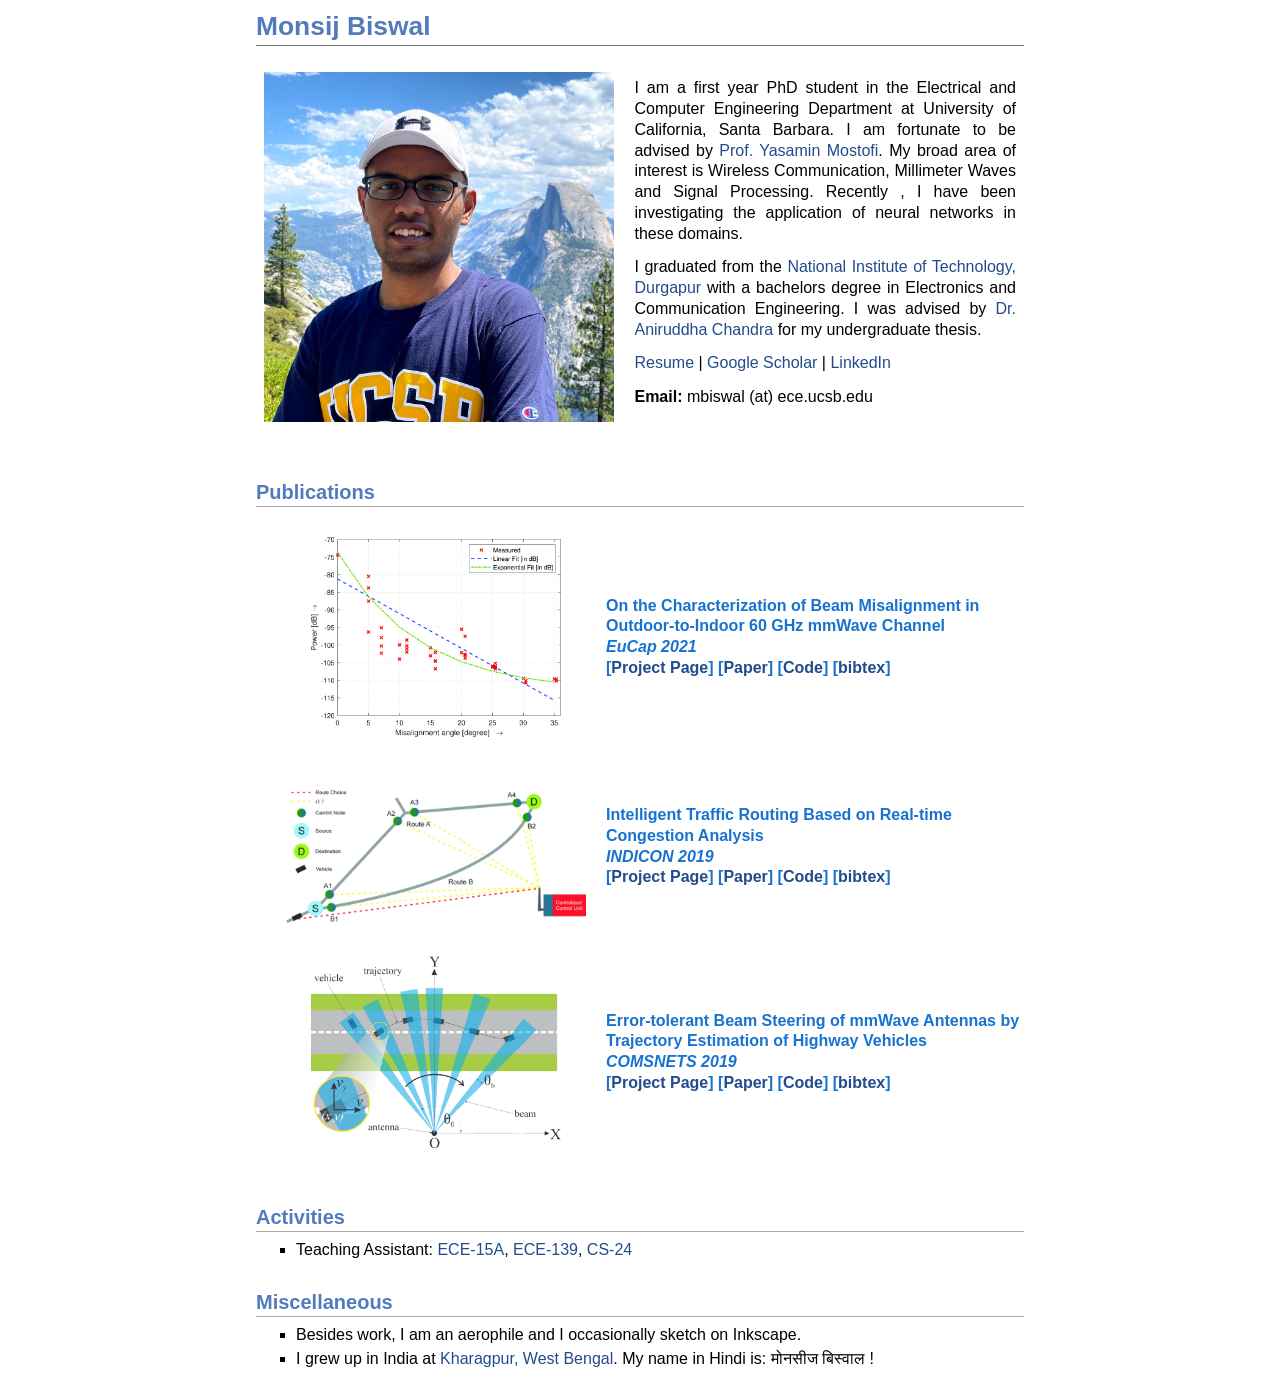
==== index.html @ d4740c08 "Add minor design rev" ====
<!DOCTYPE>
<head>
<!-- <meta name="generator" content="jemdoc, see http://jemdoc.jaboc.net/" /> -->
<meta http-equiv="Content-Type" content="text/html;charset=utf-8" />
<link rel="stylesheet" href="style.css" type="text/css" />
<title>Monsij Biswal</title>
</head>
<body>
<script type="text/javascript">
var gaJsHost = (("https:" == document.location.protocol) ? "https://ssl." : "http://www.");
document.write(unescape("%3Cscript src='" + gaJsHost + "google-analytics.com/ga.js' type='text/javascript'%3E%3C/script%3E"));
</script>
<script type="text/javascript">
try {
    var pageTracker = _gat._getTracker("UA-154066599-1");
    pageTracker._trackPageview();
} catch(err) {}</script>
<script type="text/javascript" src="js/script.js"></script>
<div id="layout-content">
<div id="toptitle">
<h1>Monsij Biswal</h1>
</div>
<table class="imgtable"><tr><td>
<img src="img/monsij.jpeg" alt="Monsij Biswal" 
width="{&lt;article&gt;" />&nbsp;</td>
<td align="left">

<p align='justify'>
    I am a first year PhD student in the Electrical and Computer Engineering Department at
            University of California, Santa Barbara. I am fortunate to be advised by
            <a target="_blank" href="https://www.ece.ucsb.edu/~ymostofi/">Prof. Yasamin Mostofi</a>. My broad area of interest
            is Wireless Communication, Millimeter Waves and Signal Processing. Recently , I have been investigating the
            application of neural networks in these domains.
</p>

<p align='justify'>
    I graduated from the <a href="https://nitdgp.ac.in/">National Institute of Technology, Durgapur</a>
    with a bachelors degree in Electronics and Communication Engineering.
    I was advised by <a target="_blank" href="https://nitdgp.ac.in/faculty/fc18fced-9a4f-4e85-be0f-b6ccc7bed93c">Dr. Aniruddha Chandra</a>
    for my undergraduate thesis.
</p>



<p><a href="files/resume_monsijb.pdf" target="_blank">Resume</a> | <a href="https://scholar.google.com/citations?user=NRrxxycAAAAJ&hl=en&oi=ao"  target="_blank">Google Scholar</a> | <a href="https://www.linkedin.com/in/monsijb/" target="_blank">LinkedIn</a>  <p><b>Email:</b> mbiswal (at) ece.ucsb.edu<br /></p>
<!-- </article> -->
</td></tr></table>

<br/>

<!--  <a href="" target="_blank"></a>
<h2>News</h2>
<div id="news" style="font-size:.9em">
<ul>
<li>Winter 2020: <a href="https://www.youtube.com/watch?v=MGo_Vca29m0&ab_channel=MITxHarvardWomeninAI" target="_blank">Interview</a> with MITxHarvard Women in AI Interview Series, <a href="https://www.youtube.com/watch?v=w3LFjNSWO8k&feature=youtu.be&ab_channel=CVMPConference" target="_blank">Keynote talk</a> at CVMP 2020</li>
<li>Check out our new global virtual seminar series on Geometry Processing and 3D Computer Vision @ <a href="https://3dgv.github.io/">https://3dgv.github.io </a>! </li>
<li>ECCV 2020: Co-organized the <a href="https://virtualhumans.mpi-inf.mpg.de/3DPW_Challenge/" target="_blank">first 3D Poses in the Wild Challenge</a>, invited talks at  <a href="https://geometry.stanford.edu/3DReps/schedule.html" target="_blank">Learning 3D Representations for Shape and Appearance
</a> and  <a href="https://taodataset.org/workshop/" target="_blank">Tracking and its many guises</a> workshops. 
<li>July 2020:  <a href="https://www.youtube.com/watch?v=WOuCPT0lXio", target="_blank">Invited talk</a> at Nießner lab @ TUM</li>
<li>CVPR 2020: Invited talks at <a href="https://visual.cs.brown.edu/aicc2020/" target="_blank">AI for Content Creation</a> and <a href="http://ai.stanford.edu/~jingweij/cicv/" target="_blank">Compositionality in Computer Vision</a> workshops, invited panelist at <a href="https://wimlworkshop.org/icml2020" target="_blank">Woman in Machine Learning Un-Workshop</a> at ICML2020</li>
<li>I will be serving as: area chair for CVPR 2020-2022, ACCV 2020, ICCV 2021, diversity chair ACCV 2020, program committee SIGGRAPH 2021</li>
</ul>
</div>

<h2>Research</h2>
My research lies at the intersection of computer vision, computer graphics, and machine learning. We live in a 3D world that is dynamic, full of life with people and animals interacting with the environment. How can we build a system that can capture, perceive, and understand these embodied agents in the 3D world from everyday photograph and video? 
The goal of my lab is to answer this question.
<br/>

<h2>Kanazawa AI Research (KAIR) members</h2>
<h3>Distinguished Berkeley Computer Vision Fellow</h3>
<ul>
<li> <a href="https://www.hao-li.com/Hao_Li/Hao_Li_-_about_me.html" target="_blank">Hao Li</a> </li>
</ul>
<h3>Postdoc</h3>
<ul>
<li> <a href="https://scholar.google.com/citations?user=iH2BZ8UAAAAJ&hl=en" target="_blank">Georgios Pavlakos</a> (with <a href="http://people.eecs.berkeley.edu/~malik/" target="_blank">Jitendra Malik)
</ul>
<h3>Graduate Students</h3>
<ul>
<li> <a href="https://people.eecs.berkeley.edu/~hangg/" target="_blank">Hang Gao</a></li>
<li> <a href="https://people.eecs.berkeley.edu/~shubham-goel/" target="_blank">Shubham Goel</a> (with <a href="http://people.eecs.berkeley.edu/~malik/" target="_blank">Jitendra Malik)</a></li>
<li> <a href="https://www.matthewtancik.com/" target="_blank">Matt Tancik</a> (with <a href="https://scholar.google.com/citations?user=6H0mhLUAAAAJ&hl=en" target="_blank">Ren Ng)</a></li>
<li> <a href="https://people.eecs.berkeley.edu/~vye/" target="_blank">Vickie Ye</a> (with <a href="http://people.eecs.berkeley.edu/~brecht/" target="_blank">Ben Recht)</a></li>
</ul>
<h3>Undergraduates</h3>
<ul>
<li> <a href="https://alexyu.net/" target="_blank">Alex Yu</a></li>
</ul>
<h3>Visitors</h3>
<ul>
<li> <a href="https://scholar.google.com/citations?user=TIo8yTcAAAAJ&hl=en" target="_blank">Micael Tchapmi</a>, incoming MS student @ Stanford </li>
</ul>
<h3>Alumni</h3>
<ul>
<li> <a href="https://maqingyang.github.io/" target="_blank">Ze (Edward) Ma</a>, undergraduate @ Shanghai Jiao Tong </li>
<li> <a href="https://jasonyzhang.com/" target="_blank">Jason Y. Zhang</a> now PhD student @ CMU</li>
<li> <a href="https://xinqin23.github.io/" target="_blank">Xin Qin</a> now PhD student @ USC</li>
</ul>


-->
<h2>Publications</h2>
<!-- </p> -->
<!-- <h2>Preprints</h2> -->
<!-- <table class="papers" width="100%" align="center" border="0" cellspacing="0" cellpadding="20"> -->
<!-- <\!-- begin entry -\-> -->
<!-- <tr> -->
<!-- <td class="thumbs"><p><img class="thumbs" src="thumbs/CMR.png"  /></p></td> -->
<!-- <td class="detail"><p><b id="papertitle">Learning Category-Specific Mesh Reconstruction from Image Collections</b> <img src="img/new_animated.gif"\><br /> -->
<!-- Angjoo Kanazawa*, Shubham Tulsiani*, Alexei A. Efros, Jitendra Malik<br /> -->
<!-- (* equal contribution) <br /> -->
<!-- [<a href="https://akanazawa.github.io/cmr/" target="_blank">project page</a>] [<a href="https://arxiv.org/abs/1803.07549" target="_blank">arXiv preprint</a>] [<a href="https://youtu.be/cYHQKtBLI3Q" target="_blank">video</a>] [<a href="https://akanazawa.github.io/cmr/resources/bibtex.txt" target="_blank">bibtex</a>] -->
<!-- </td> -->
<!-- </tr> -->
<!-- </table> -->



<table class="papers" width="100%" align="center" border="0" cellspacing="0" cellpadding="20">

<!-- begin entry -->
<tr>
<td class="thumbs"><p>
<img src="img/misaln_fit.gif" alt="Project Image" width="250">
</p></td>
<td class="detail"><p><b id="papertitle">On the Characterization of Beam Misalignment in Outdoor-to-Indoor 60 GHz mmWave Channel <br />
<i>EuCap 2021</i><br />
[<a>Project Page</a>] [<a href="https://ieeexplore.ieee.org/document/9411018/" target="_blank">Paper</a>] [<a>Code</a>] [<a href="https://scholar.googleusercontent.com/scholar.bib?q=info:a5UEsgx4QAcJ:scholar.google.com/&output=citation&scisdr=CgUombZoEJepn5KBWSE:AAGBfm0AAAAAYRGHQSE1NRx4G7hcCMmqqlyIfL4NZ9tb&scisig=AAGBfm0AAAAAYRGHQYwzGPFRUc5Pb09VGXzZse2Cz3NF&scisf=4&ct=citation&cd=-1&hl=en" target="_blank">bibtex</a>]

</td>
</tr>

<tr>
    <td class="thumbs"><p>
        <img src="img/route_choice.gif" alt="" width="300">
        </p></td>
    </p></td>
    <td class="detail"><p><b id="papertitle">Intelligent Traffic Routing Based on Real-time Congestion Analysis <br/>
    <i>INDICON 2019</i><br/>
    [<a>Project Page</a>] [<a href="https://ieeexplore.ieee.org/document/9028991" target="_blank">Paper</a>] [<a>Code</a>] [<a href="https://scholar.googleusercontent.com/scholar.bib?q=info:JQJZ_9cNBHsJ:scholar.google.com/&output=citation&scisdr=CgUomULBEJepn5KZguI:AAGBfm0AAAAAYRGfmuJPiCUkw372LjGmra0eEr6BfGkX&scisig=AAGBfm0AAAAAYRGfmjSORIwJLmJN458xv8n9_jwLcH44&scisf=4&ct=citation&cd=-1&hl=en" target="_blank">bibtex</a>]
    </td>
</tr>


<tr>
    <td class="thumbs"><p>
        <img src="img/path_trajectory.gif" alt="" width="250">
        </p></td>
    </p></td>
    <td class="detail"><p><b id="papertitle">Error-tolerant Beam Steering of mmWave Antennas by Trajectory Estimation of Highway Vehicles <br/>
    <i>COMSNETS 2019</i><br/>
    [<a>Project Page</a>] [<a href="https://ieeexplore.ieee.org/document/8711456" target="_blank">Paper</a>] [<a>Code</a>] [<a href="https://scholar.googleusercontent.com/scholar.bib?q=info:DRTgsdB6mvoJ:scholar.google.com/&output=citation&scisdr=CgUomULBEJepn5Km-3w:AAGBfm0AAAAAYRGg43yqLxnjWTbxAXIXg3eJi_fVLEin&scisig=AAGBfm0AAAAAYRGg4-PyG8K-sVS803F36WZ1WPKrWxEs&scisf=4&ct=citation&cd=-1&hl=en" target="_blank">bibtex</a>]
    </td>
</tr>



</table>


<h2>Activities</h2>
<ul>
<li>Teaching Assistant: <a title="Fundamentals of Logic Design" >ECE-15A</a>,
    <a title="Probability and Statistics" >ECE-139</a>,
    <a title="Problem Solving with Computers II" >CS-24</a></li>

</ul>


<h2>Miscellaneous</h2>
<ul>
<li>Besides work, I am an aerophile and I occasionally sketch on Inkscape.</li>
<li>I grew up in India at <a href="https://goo.gl/maps/ZFmArBqggyQT2d6aA" target="_blank">Kharagpur, West Bengal</a>. My name in Hindi is: मोनसीज बिस्वाल ! </li>
</ul>
</div>
</body>
</html>
---- style.css ----
/* My stuff */
table.papers{
    /*padding:0px;*/
    margin:20px;
    border:0px;
    border-collapse:collapse;
    }
    td.thumbs{
    width:30%;
    text-align: center;
    }
    table.papers td{
    padding: 10px;
    border:0px;
    border-collapse:collapse;
    
    }
    td.detail{
    width:70%;
    text-align: left;
    }
    
    
    img.thumbs {
    max-width:100%;
    }
    
    #papertitle
    {
        color: #1772d0;
        padding: 0px;
        margin: 0px;
        border: 0px;
        border-collapse: collapse;
    }
    
    article{ 
    width:95%;
     }
    img{ 
    max-height:350px;
     }
    .imgtable img{ 
    max-width:500px
     }
    new_img{ 
    max-height:100px;
     }
    .a_sm{
        font-size:0.8em;
    }
    .red { color: #FF0000; }
    .light_green { color: #224b8d; }
    .wrapper {
        text-align: center
    }
    .wrapper ul {
        display: inline-block;
        margin: 0;
        padding: 0;
        /* For IE, the outcast */
        zoom:1;
        *display: inline;
    }
    .wrapper li {
        float: left;
    }
    /* Default css file for jemdoc. */
    
    table#tlayout {
        border: none;
        border-collapse: separate;
        background: white;
    }
    
    body {
        background: white;
        /* font-family: Verdana,Arial,Helevetica,sans-serif; */
            font: 1em/1.5 Helevetica,sans-serif,Geneva,Tahoma;
            /* font: 1em/1.5 Helevetica,Georgia,sans-serif,Geneva,Tahoma; */
        padding-bottom: 8px;
        margin: 0;
    }
    
    #layout-menu {
        background: #f6f6f6;
        border: 1px solid #dddddd;
        padding-top: 0.5em;
        padding-left: 8px;
        padding-right: 8px;
        font-size: 1.0em;
        width: auto;
        white-space: nowrap;
        text-align: left;
        vertical-align: top;
    }
    
    #layout-menu td {
        background: #f4f4f4;
        vertical-align: top;
    }
    
    #layout-content {
        padding-top: 0.0em;
        padding-left: 1.0em;
        padding-right: 1.0em;
        border: none;
        background: white;
        text-align: left;
        vertical-align: top;
        margin: auto;
        width:60%;
    }
    
    #layout-menu a {
        line-height: 1.5em;
        margin-left: 0.5em;
    }
    
    tt {
        background: #ffffdd;
    }
    
    pre, tt {
        font-size: 90%;
        font-family: monaco, monospace;
    }
    
    a, a > tt {
        color: #224b8d;
        text-decoration: none;
    }
    
    a:hover {
        border-bottom: 1px #777777 dotted;
    }
    
    #layout-menu a.current:link, #layout-menu a.current:visited {
        color: #022b6d;
        border-bottom: 1px #777777 solid;
    }
    #layout-menu a:link, #layout-menu a:visited, #layout-menu a:hover {
        color: #527bbd;
        text-decoration: none;
    }
    #layout-menu a:hover {
        text-decoration: none;
    }
    
    div.menu-category {
        border-bottom: 1px solid #777777;
        margin-top: 0.8em;
        padding-top: 0.2em;
        padding-bottom: 0.1em;
        font-weight: bold;
    }
    
    div.menu-item {
        padding-left: 16px;
        text-indent: -16px;
    }
    
    div#toptitle {
        padding-bottom: 0.2em;
        margin-bottom: 1.5em;
        border-bottom: 1px solid #777777;
    }
    
    /* Reduce space if we begin the page with a title. */
    div#toptitle + h2, div#toptitle + h3 {
        margin-top: -0.7em;
    }
    
    div#subtitle {
        margin-top: 0.0em;
        margin-bottom: 0.0em;
        padding-top: 0em;
        padding-bottom: 0.1em;
    }
    
    em {
        font-style: italic;
    }
    
    strong {
        font-weight: bold;
    }
    
    
    h1, h2, h3 {
        color: #527bbd;
        margin-top: 0.7em;
        margin-bottom: 0.3em;
        padding-bottom: 0.2em;
        line-height: 1.0;
        padding-top: 0.5em;
        border-bottom: 1px solid #aaaaaa;
    }
    
    h1 {
        font-size: 165%;
    }
    
    h2 {
        padding-top: 0.8em;
        font-size: 125%;
    }
    
    h2 + h3 {
        padding-top: 0.2em;
    }
    
    h3 {
        font-size: 110%;
        border-bottom: none;
    }
    
    p {
        margin-top: 0.0em;
        margin-bottom: 0.8em;
        padding: 0;
        line-height: 1.3;
    }
    
    pre {
        padding: 0;
        margin: 0;
    }
    
    div#footer {
        font-size: small;
        border-top: 1px solid #c0c0c0;
        padding-top: 0.1em;
        margin-top: 4.0em;
        color: #c0c0c0;
    }
    
    div#footer a {
        color: #80a0b0;
    }
    
    div#footer-text {
        float: left;
        padding-bottom: 8px;
    }
    
    ul, ol, dl {
        margin-top: 0.2em;
        padding-top: 0;
        margin-bottom: 0.8em;
    }
    
    dt {
        margin-top: 0.5em;
        margin-bottom: 0;
    }
    
    dl {
        margin-left: 20px;
    }
    
    dd {
        color: #222222;
    }
    
    dd > *:first-child {
        margin-top: 0;
    }
    
    ul {
        list-style-position: outside;
        list-style-type: square;
    }
    
    p + ul, p + ol {
        margin-top: -0.5em;
    }
    
    li ul, li ol {
        margin-top: -0.3em;
    }
    
    ol {
        list-style-position: outside;
        list-style-type: decimal;
    }
    
    li p, dd p {
        margin-bottom: 0.3em;
    }
    
    
    ol ol {
        list-style-type: lower-alpha;
    }
    
    ol ol ol {
        list-style-type: lower-roman;
    }
    
    p + div.codeblock {
        margin-top: -0.6em;
    }
    
    div.codeblock, div.infoblock {
        margin-right: 0%;
        margin-top: 1.2em;
        margin-bottom: 1.3em;
    }
    
    div.blocktitle {
        font-weight: bold;
        color: #cd7b62;
        margin-top: 1.2em;
        margin-bottom: 0.1em;
    }
    
    div.blockcontent {
        border: 1px solid silver;
        padding: 0.3em 0.5em;
    }
    
    div.infoblock > div.blockcontent {
        background: #ffffee;
    }
    
    div.blockcontent p + ul, div.blockcontent p + ol {
        margin-top: 0.4em;
    }
    
    div.infoblock p {
        margin-bottom: 0em;
    }
    
    div.infoblock li p, div.infoblock dd p {
        margin-bottom: 0.5em;
    }
    
    div.infoblock p + p {
        margin-top: 0.8em;
    }
    
    div.codeblock > div.blockcontent {
        background: #f6f6f6;
    }
    
    span.pycommand {
        color: #000070;
    }
    
    span.statement {
        color: #008800;
    }
    span.builtin {
        color: #000088;
    }
    span.special {
        color: #990000;
    }
    span.operator {
        color: #880000;
    }
    span.error {
        color: #aa0000;
    }
    span.comment, span.comment > *, span.string, span.string > * {
        color: #606060;
    }
    
    @media print {
        #layout-menu { display: none; }
    }
    
    #fwtitle {
        margin: 2px;
    }
    
    #fwtitle #toptitle {
        padding-left: 0.5em;
        margin-bottom: 0.5em;
    }
    
    #layout-content h1:first-child, #layout-content h2:first-child, #layout-content h3:first-child {
        margin-top: -0.7em;
    }
    
    div#toptitle h1, #layout-content div#toptitle h1 {
        margin-bottom: 0.0em;
        padding-bottom: 0.1em;
        padding-top: 0;
        margin-top: 0.5em;
        border-bottom: none;
    }
    
    img.eq {
        padding: 0;
        padding-left: 0.1em;
        padding-right: 0.1em;
        margin: 0;
    }
    
    img.eqwl {
        padding-left: 2em;
        padding-top: 0.6em;
        padding-bottom: 0.2em;
        margin: 0;
    }
    
    table {
        border: 2px solid black;
        border-collapse: collapse;
    }
    
    td {
        padding: 2px;
        padding-left: 0.5em;
        padding-right: 0.5em;
        text-align: center;
        border: 1px solid #777777;
    }
    
    table + table {
        margin-top: 1em;
    }
    
    tr.heading {
        font-weight: bold;
        border-bottom: 2px solid black;
    }
    
    img {
        border: none;
    }
    
    table.imgtable, table.imgtable td {
        border: none;
        text-align: left;
    }
    .tooltip {
        display: inline;
        position: relative;
    }
    .tooltip:after {
        content: attr(title);
        position: absolute;
        left: 20%;
        bottom: 24px;
        width: 128px;
        background-color: yellow;
        opacity: 0;
        -webkit-transition: opacity 1s ease-in-out;
        transition: opacity 1s ease-in-out;
    }
    .tooltip:hover:after {
        opacity: 1;
    }
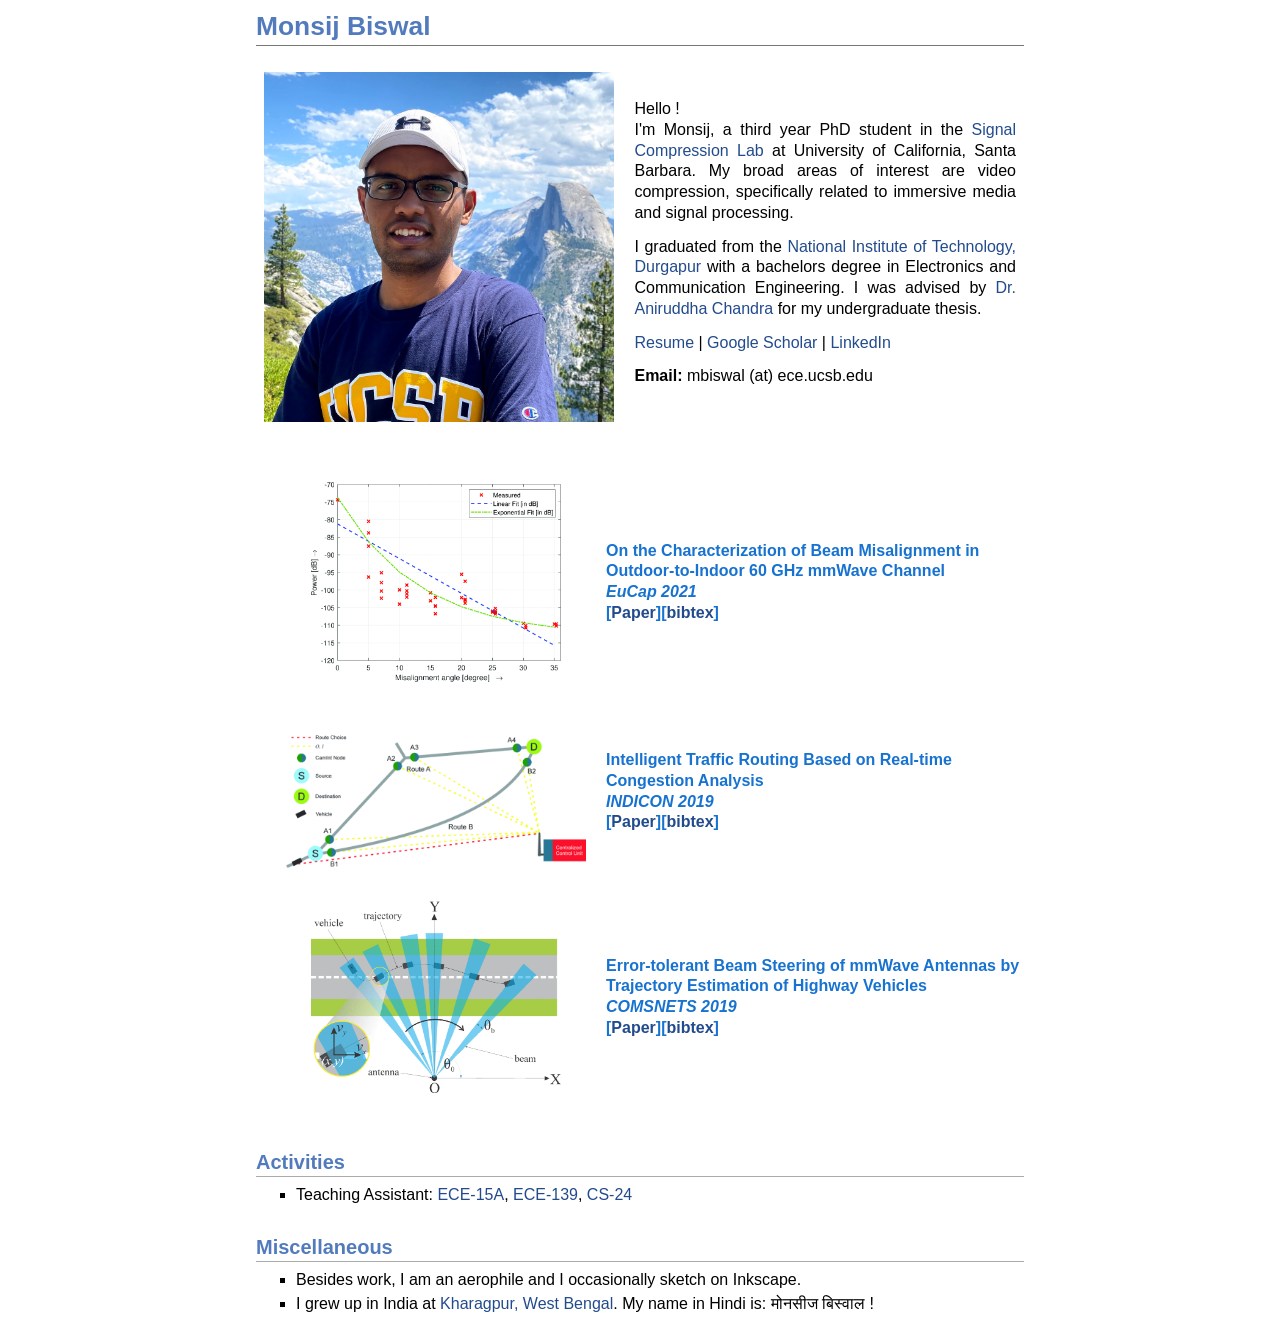
==== commit 456042a3: "Add files" ====
--- a/index.html
+++ b/index.html
@@ -26,11 +26,9 @@
 <td align="left">
 
 <p align='justify'>
-    I am a first year PhD student in the Electrical and Computer Engineering Department at
-            University of California, Santa Barbara. I am fortunate to be advised by
-            <a target="_blank" href="https://www.ece.ucsb.edu/~ymostofi/">Prof. Yasamin Mostofi</a>. My broad area of interest
-            is Wireless Communication, Millimeter Waves and Signal Processing. Recently , I have been investigating the
-            application of neural networks in these domains.
+    Hello !<br> I'm Monsij, a third year PhD student in the <a href="https://scl.ece.ucsb.edu/">Signal Compression Lab</a> at
+            University of California, Santa Barbara. My broad areas of interest
+            are video compression, specifically related to immersive media and signal processing.
 </p>
 
 <p align='justify'>
@@ -42,78 +40,14 @@
 
 
 
-<p><a href="files/resume_monsijb.pdf" target="_blank">Resume</a> | <a href="https://scholar.google.com/citations?user=NRrxxycAAAAJ&hl=en&oi=ao"  target="_blank">Google Scholar</a> | <a href="https://www.linkedin.com/in/monsijb/" target="_blank">LinkedIn</a>  <p><b>Email:</b> mbiswal (at) ece.ucsb.edu<br /></p>
+<p><a href="files/resume_monsij.pdf" target="_blank">Resume</a> | <a href="https://scholar.google.com/citations?user=NRrxxycAAAAJ&hl=en&oi=ao"  target="_blank">Google Scholar</a> | <a href="https://www.linkedin.com/in/monsijb/" target="_blank">LinkedIn</a>  <p><b>Email:</b> mbiswal (at) ece.ucsb.edu<br /></p>
 <!-- </article> -->
 </td></tr></table>
 
 <br/>
 
-<!--  <a href="" target="_blank"></a>
-<h2>News</h2>
-<div id="news" style="font-size:.9em">
-<ul>
-<li>Winter 2020: <a href="https://www.youtube.com/watch?v=MGo_Vca29m0&ab_channel=MITxHarvardWomeninAI" target="_blank">Interview</a> with MITxHarvard Women in AI Interview Series, <a href="https://www.youtube.com/watch?v=w3LFjNSWO8k&feature=youtu.be&ab_channel=CVMPConference" target="_blank">Keynote talk</a> at CVMP 2020</li>
-<li>Check out our new global virtual seminar series on Geometry Processing and 3D Computer Vision @ <a href="https://3dgv.github.io/">https://3dgv.github.io </a>! </li>
-<li>ECCV 2020: Co-organized the <a href="https://virtualhumans.mpi-inf.mpg.de/3DPW_Challenge/" target="_blank">first 3D Poses in the Wild Challenge</a>, invited talks at  <a href="https://geometry.stanford.edu/3DReps/schedule.html" target="_blank">Learning 3D Representations for Shape and Appearance
-</a> and  <a href="https://taodataset.org/workshop/" target="_blank">Tracking and its many guises</a> workshops. 
-<li>July 2020:  <a href="https://www.youtube.com/watch?v=WOuCPT0lXio", target="_blank">Invited talk</a> at Nießner lab @ TUM</li>
-<li>CVPR 2020: Invited talks at <a href="https://visual.cs.brown.edu/aicc2020/" target="_blank">AI for Content Creation</a> and <a href="http://ai.stanford.edu/~jingweij/cicv/" target="_blank">Compositionality in Computer Vision</a> workshops, invited panelist at <a href="https://wimlworkshop.org/icml2020" target="_blank">Woman in Machine Learning Un-Workshop</a> at ICML2020</li>
-<li>I will be serving as: area chair for CVPR 2020-2022, ACCV 2020, ICCV 2021, diversity chair ACCV 2020, program committee SIGGRAPH 2021</li>
-</ul>
-</div>
-
-<h2>Research</h2>
-My research lies at the intersection of computer vision, computer graphics, and machine learning. We live in a 3D world that is dynamic, full of life with people and animals interacting with the environment. How can we build a system that can capture, perceive, and understand these embodied agents in the 3D world from everyday photograph and video? 
-The goal of my lab is to answer this question.
-<br/>
-
-<h2>Kanazawa AI Research (KAIR) members</h2>
-<h3>Distinguished Berkeley Computer Vision Fellow</h3>
-<ul>
-<li> <a href="https://www.hao-li.com/Hao_Li/Hao_Li_-_about_me.html" target="_blank">Hao Li</a> </li>
-</ul>
-<h3>Postdoc</h3>
-<ul>
-<li> <a href="https://scholar.google.com/citations?user=iH2BZ8UAAAAJ&hl=en" target="_blank">Georgios Pavlakos</a> (with <a href="http://people.eecs.berkeley.edu/~malik/" target="_blank">Jitendra Malik)
-</ul>
-<h3>Graduate Students</h3>
-<ul>
-<li> <a href="https://people.eecs.berkeley.edu/~hangg/" target="_blank">Hang Gao</a></li>
-<li> <a href="https://people.eecs.berkeley.edu/~shubham-goel/" target="_blank">Shubham Goel</a> (with <a href="http://people.eecs.berkeley.edu/~malik/" target="_blank">Jitendra Malik)</a></li>
-<li> <a href="https://www.matthewtancik.com/" target="_blank">Matt Tancik</a> (with <a href="https://scholar.google.com/citations?user=6H0mhLUAAAAJ&hl=en" target="_blank">Ren Ng)</a></li>
-<li> <a href="https://people.eecs.berkeley.edu/~vye/" target="_blank">Vickie Ye</a> (with <a href="http://people.eecs.berkeley.edu/~brecht/" target="_blank">Ben Recht)</a></li>
-</ul>
-<h3>Undergraduates</h3>
-<ul>
-<li> <a href="https://alexyu.net/" target="_blank">Alex Yu</a></li>
-</ul>
-<h3>Visitors</h3>
-<ul>
-<li> <a href="https://scholar.google.com/citations?user=TIo8yTcAAAAJ&hl=en" target="_blank">Micael Tchapmi</a>, incoming MS student @ Stanford </li>
-</ul>
-<h3>Alumni</h3>
-<ul>
-<li> <a href="https://maqingyang.github.io/" target="_blank">Ze (Edward) Ma</a>, undergraduate @ Shanghai Jiao Tong </li>
-<li> <a href="https://jasonyzhang.com/" target="_blank">Jason Y. Zhang</a> now PhD student @ CMU</li>
-<li> <a href="https://xinqin23.github.io/" target="_blank">Xin Qin</a> now PhD student @ USC</li>
-</ul>
 
 
--->
-<h2>Publications</h2>
-<!-- </p> -->
-<!-- <h2>Preprints</h2> -->
-<!-- <table class="papers" width="100%" align="center" border="0" cellspacing="0" cellpadding="20"> -->
-<!-- <\!-- begin entry -\-> -->
-<!-- <tr> -->
-<!-- <td class="thumbs"><p><img class="thumbs" src="thumbs/CMR.png"  /></p></td> -->
-<!-- <td class="detail"><p><b id="papertitle">Learning Category-Specific Mesh Reconstruction from Image Collections</b> <img src="img/new_animated.gif"\><br /> -->
-<!-- Angjoo Kanazawa*, Shubham Tulsiani*, Alexei A. Efros, Jitendra Malik<br /> -->
-<!-- (* equal contribution) <br /> -->
-<!-- [<a href="https://akanazawa.github.io/cmr/" target="_blank">project page</a>] [<a href="https://arxiv.org/abs/1803.07549" target="_blank">arXiv preprint</a>] [<a href="https://youtu.be/cYHQKtBLI3Q" target="_blank">video</a>] [<a href="https://akanazawa.github.io/cmr/resources/bibtex.txt" target="_blank">bibtex</a>] -->
-<!-- </td> -->
-<!-- </tr> -->
-<!-- </table> -->
 
 
 
@@ -126,7 +60,7 @@
 </p></td>
 <td class="detail"><p><b id="papertitle">On the Characterization of Beam Misalignment in Outdoor-to-Indoor 60 GHz mmWave Channel <br />
 <i>EuCap 2021</i><br />
-[<a>Project Page</a>] [<a href="https://ieeexplore.ieee.org/document/9411018/" target="_blank">Paper</a>] [<a>Code</a>] [<a href="https://scholar.googleusercontent.com/scholar.bib?q=info:a5UEsgx4QAcJ:scholar.google.com/&output=citation&scisdr=CgUombZoEJepn5KBWSE:AAGBfm0AAAAAYRGHQSE1NRx4G7hcCMmqqlyIfL4NZ9tb&scisig=AAGBfm0AAAAAYRGHQYwzGPFRUc5Pb09VGXzZse2Cz3NF&scisf=4&ct=citation&cd=-1&hl=en" target="_blank">bibtex</a>]
+[<a href="https://ieeexplore.ieee.org/document/9411018/" target="_blank">Paper</a>][<a href="https://scholar.googleusercontent.com/scholar.bib?q=info:a5UEsgx4QAcJ:scholar.google.com/&output=citation&scisdr=CgUombZoEJepn5KBWSE:AAGBfm0AAAAAYRGHQSE1NRx4G7hcCMmqqlyIfL4NZ9tb&scisig=AAGBfm0AAAAAYRGHQYwzGPFRUc5Pb09VGXzZse2Cz3NF&scisf=4&ct=citation&cd=-1&hl=en" target="_blank">bibtex</a>]
 
 </td>
 </tr>
@@ -138,7 +72,7 @@
     </p></td>
     <td class="detail"><p><b id="papertitle">Intelligent Traffic Routing Based on Real-time Congestion Analysis <br/>
     <i>INDICON 2019</i><br/>
-    [<a>Project Page</a>] [<a href="https://ieeexplore.ieee.org/document/9028991" target="_blank">Paper</a>] [<a>Code</a>] [<a href="https://scholar.googleusercontent.com/scholar.bib?q=info:JQJZ_9cNBHsJ:scholar.google.com/&output=citation&scisdr=CgUomULBEJepn5KZguI:AAGBfm0AAAAAYRGfmuJPiCUkw372LjGmra0eEr6BfGkX&scisig=AAGBfm0AAAAAYRGfmjSORIwJLmJN458xv8n9_jwLcH44&scisf=4&ct=citation&cd=-1&hl=en" target="_blank">bibtex</a>]
+    [<a href="https://ieeexplore.ieee.org/document/9028991" target="_blank">Paper</a>][<a href="https://scholar.googleusercontent.com/scholar.bib?q=info:JQJZ_9cNBHsJ:scholar.google.com/&output=citation&scisdr=CgUomULBEJepn5KZguI:AAGBfm0AAAAAYRGfmuJPiCUkw372LjGmra0eEr6BfGkX&scisig=AAGBfm0AAAAAYRGfmjSORIwJLmJN458xv8n9_jwLcH44&scisf=4&ct=citation&cd=-1&hl=en" target="_blank">bibtex</a>]
     </td>
 </tr>
 
@@ -150,7 +84,7 @@
     </p></td>
     <td class="detail"><p><b id="papertitle">Error-tolerant Beam Steering of mmWave Antennas by Trajectory Estimation of Highway Vehicles <br/>
     <i>COMSNETS 2019</i><br/>
-    [<a>Project Page</a>] [<a href="https://ieeexplore.ieee.org/document/8711456" target="_blank">Paper</a>] [<a>Code</a>] [<a href="https://scholar.googleusercontent.com/scholar.bib?q=info:DRTgsdB6mvoJ:scholar.google.com/&output=citation&scisdr=CgUomULBEJepn5Km-3w:AAGBfm0AAAAAYRGg43yqLxnjWTbxAXIXg3eJi_fVLEin&scisig=AAGBfm0AAAAAYRGg4-PyG8K-sVS803F36WZ1WPKrWxEs&scisf=4&ct=citation&cd=-1&hl=en" target="_blank">bibtex</a>]
+    [<a href="https://ieeexplore.ieee.org/document/8711456" target="_blank">Paper</a>][<a href="https://scholar.googleusercontent.com/scholar.bib?q=info:DRTgsdB6mvoJ:scholar.google.com/&output=citation&scisdr=CgUomULBEJepn5Km-3w:AAGBfm0AAAAAYRGg43yqLxnjWTbxAXIXg3eJi_fVLEin&scisig=AAGBfm0AAAAAYRGg4-PyG8K-sVS803F36WZ1WPKrWxEs&scisf=4&ct=citation&cd=-1&hl=en" target="_blank">bibtex</a>]
     </td>
 </tr>
 
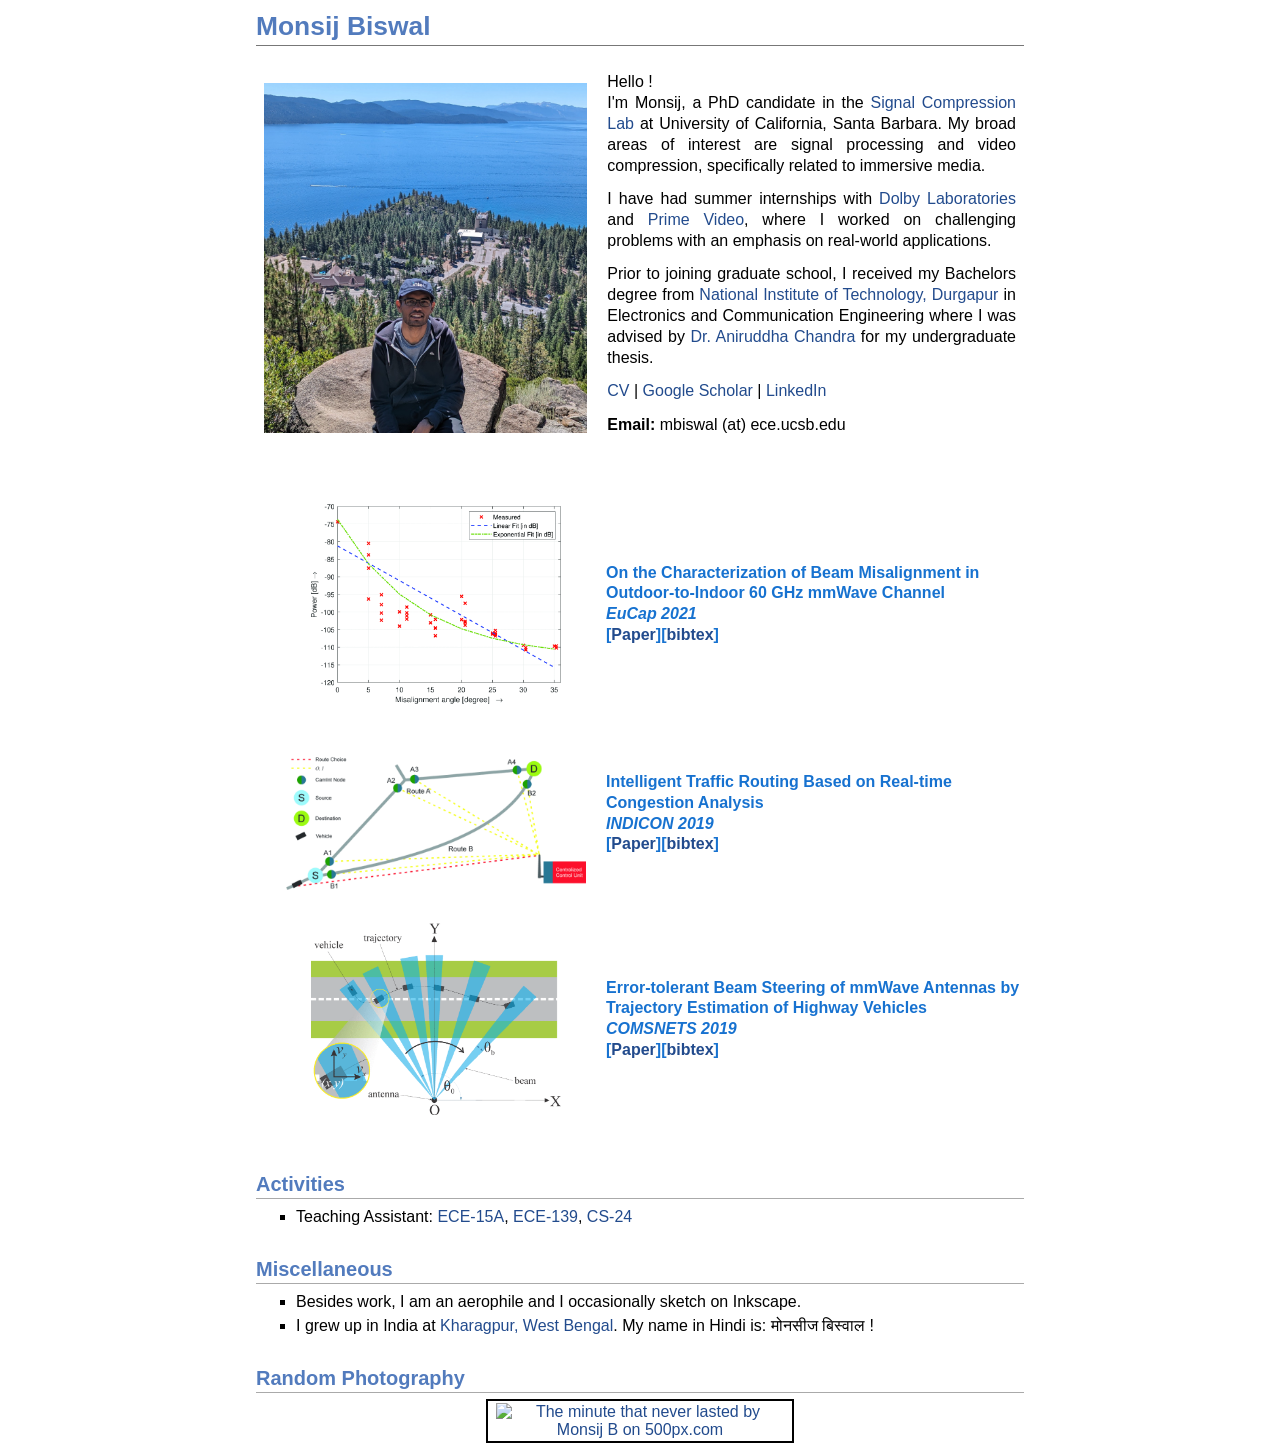
==== commit bc073a96: "Update" ====
--- a/index.html
+++ b/index.html
@@ -21,26 +21,29 @@
 <h1>Monsij Biswal</h1>
 </div>
 <table class="imgtable"><tr><td>
-<img src="img/monsij.jpeg" alt="Monsij Biswal" 
+<img src="img/monsij_at_tahoe.jpg" alt="Monsij Biswal" 
 width="{&lt;article&gt;" />&nbsp;</td>
 <td align="left">
 
 <p align='justify'>
-    Hello !<br> I'm Monsij, a third year PhD student in the <a href="https://scl.ece.ucsb.edu/">Signal Compression Lab</a> at
+    Hello !<br> I'm Monsij, a PhD candidate in the <a href="https://scl.ece.ucsb.edu/">Signal Compression Lab</a> at
             University of California, Santa Barbara. My broad areas of interest
-            are video compression, specifically related to immersive media and signal processing.
+            are signal processing and video compression, specifically related to immersive media.
 </p>
 
 <p align='justify'>
-    I graduated from the <a href="https://nitdgp.ac.in/">National Institute of Technology, Durgapur</a>
-    with a bachelors degree in Electronics and Communication Engineering.
-    I was advised by <a target="_blank" href="https://nitdgp.ac.in/faculty/fc18fced-9a4f-4e85-be0f-b6ccc7bed93c">Dr. Aniruddha Chandra</a>
+    I have had summer internships with <a target="_blank" href="https://www.dolby.com">Dolby Laboratories</a> and <a target="_blank" href="https://www.primevideo.com/">Prime Video</a>, where I worked on challenging problems with an emphasis on real-world applications.
+</p>
+
+<p align='justify'>
+    Prior to joining graduate school, I received my Bachelors degree from <a href="https://nitdgp.ac.in/">National Institute of Technology, Durgapur</a>
+    in Electronics and Communication Engineering where I was advised by <a target="_blank" href="https://nitdgp.ac.in/department/electronics-and-communication-engineering/faculty-6/aniruddha-chandra">Dr. Aniruddha Chandra</a>
     for my undergraduate thesis.
 </p>
 
 
 
-<p><a href="files/resume_monsij.pdf" target="_blank">Resume</a> | <a href="https://scholar.google.com/citations?user=NRrxxycAAAAJ&hl=en&oi=ao"  target="_blank">Google Scholar</a> | <a href="https://www.linkedin.com/in/monsijb/" target="_blank">LinkedIn</a>  <p><b>Email:</b> mbiswal (at) ece.ucsb.edu<br /></p>
+<p><a href="files/CV_monsij.pdf" target="_blank">CV</a> | <a href="https://scholar.google.com/citations?user=NRrxxycAAAAJ&hl=en&oi=ao"  target="_blank">Google Scholar</a> | <a href="https://www.linkedin.com/in/monsijb/" target="_blank">LinkedIn</a>  <p><b>Email:</b> mbiswal (at) ece.ucsb.edu<br /></p>
 <!-- </article> -->
 </td></tr></table>
 
@@ -107,6 +110,30 @@
 <li>Besides work, I am an aerophile and I occasionally sketch on Inkscape.</li>
 <li>I grew up in India at <a href="https://goo.gl/maps/ZFmArBqggyQT2d6aA" target="_blank">Kharagpur, West Bengal</a>. My name in Hindi is: मोनसीज बिस्वाल ! </li>
 </ul>
+
+
+<!--
+<div class='imgtable'>
+    <a href='https://500px.com/photo/1077335691/the-minute-that-never-lasted-by-monsij-b' alt='The minute that never lasted by Monsij B on 500px.com'>
+      <img src='https://drscdn.500px.org/photo/1077335691/m%3D900/v2?sig=d762c9138d6cef51faf7023ecc0e3328b5b2d632f77f96d80cbcf9b5a7190dd2' alt='The minute that never lasted by Monsij B on 500px.com' />
+    </a>
 </div>
+-->
+
+<h2>Random Photography</h2>
+<table class="center" width="40%" align="center" border="0px" cellspacing="10" cellpadding="20">
+<tr>
+    <td class="pixels-photo">
+        <a href='https://500px.com/photo/1077335691/the-minute-that-never-lasted-by-monsij-b' alt='The minute that never lasted by Monsij B on 500px.com'>
+            <img src='https://drscdn.500px.org/photo/1077335691/m%3D900/v2?sig=d762c9138d6cef51faf7023ecc0e3328b5b2d632f77f96d80cbcf9b5a7190dd2' alt='The minute that never lasted by Monsij B on 500px.com' />
+        </a> 
+    </td>
+</tr>
+</table>
+</div>
+
+
+
+
 </body>
 </html>
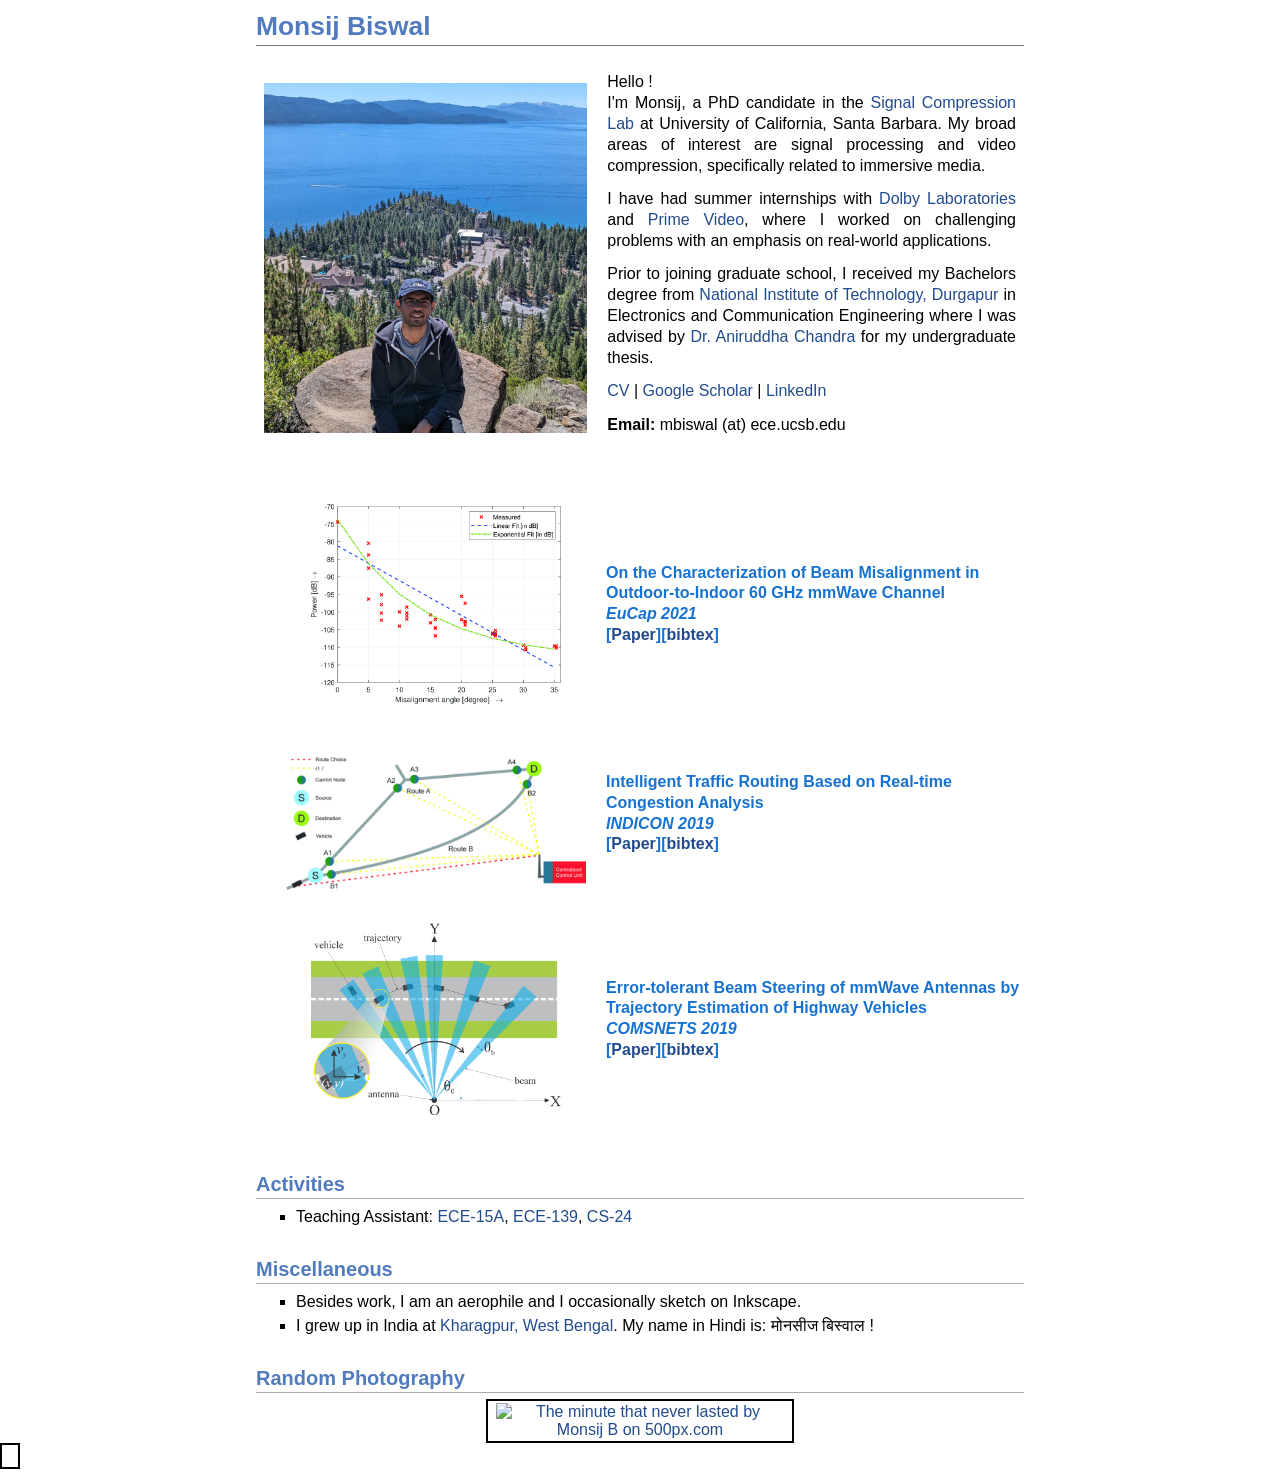
==== commit b9606917: "Add script" ====
--- a/index.html
+++ b/index.html
@@ -133,7 +133,22 @@
 </div>
 
 
-
+<table class="content-table">
+    <tbody>
+        <tr>
+            <td class="zero-padding">
+            <br/>
+            <div class="footer-center">
+                <script
+                type="text/javascript"
+                id="clustrmaps"
+                src="//clustrmaps.com/map_v2.js?d=9v2JHV8kseMJuTAasNLu6yRr2Bk-QPjw_wKJ8A6hjD0&cl=ffffff&w=a"
+                ></script>
+            </div>
+            </td>
+        </tr>
+    </tbody>
+</table>
 
 </body>
 </html>
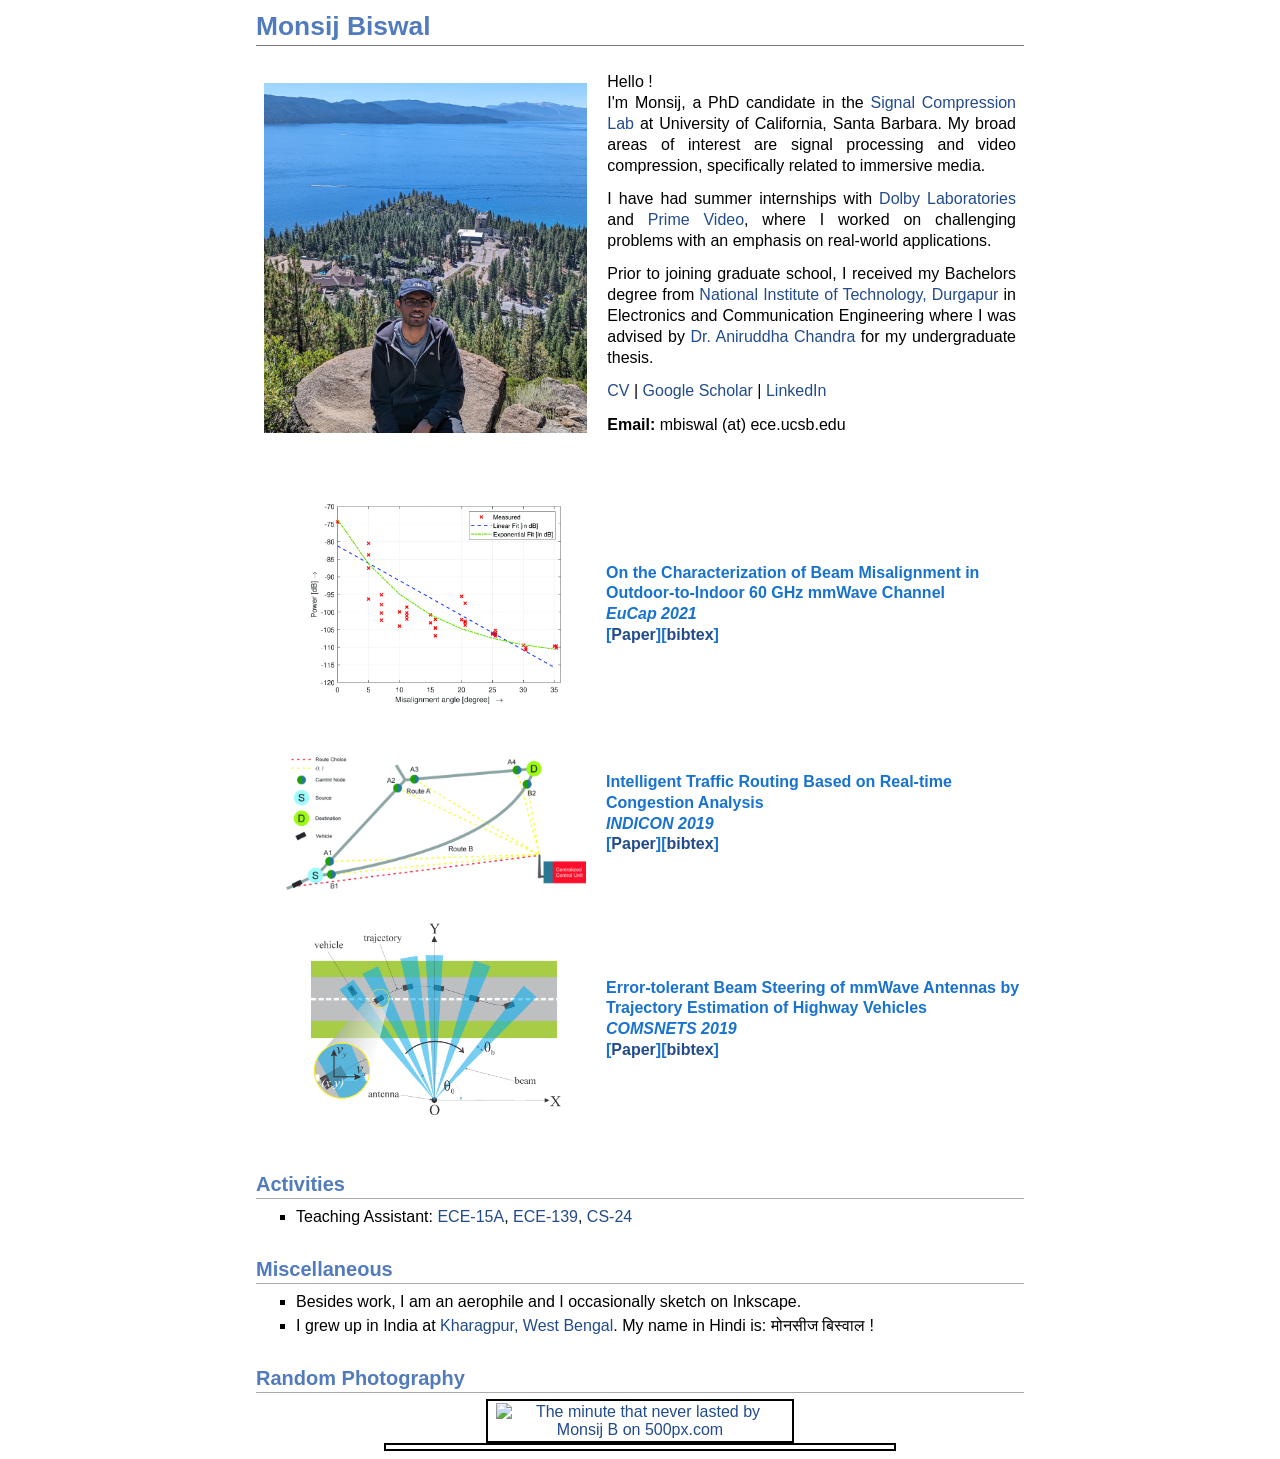
==== commit cedbdd61: "Resize script" ====
--- a/index.html
+++ b/index.html
@@ -133,21 +133,18 @@
 </div>
 
 
-<table class="content-table">
-    <tbody>
-        <tr>
-            <td class="zero-padding">
-            <br/>
-            <div class="footer-center">
-                <script
-                type="text/javascript"
-                id="clustrmaps"
-                src="//clustrmaps.com/map_v2.js?d=9v2JHV8kseMJuTAasNLu6yRr2Bk-QPjw_wKJ8A6hjD0&cl=ffffff&w=a"
-                ></script>
-            </div>
-            </td>
-        </tr>
-    </tbody>
+<table class="center" width="40%" align="center" border="0px" cellspacing="10" cellpadding="20">
+<tr>
+    <td class="pixels-photo">
+        <div class="footer-center">
+            <script
+            type="text/javascript"
+            id="clustrmaps"
+            src="//clustrmaps.com/map_v2.js?d=9v2JHV8kseMJuTAasNLu6yRr2Bk-QPjw_wKJ8A6hjD0&cl=ffffff&w=a"
+            ></script>
+        </div>
+    </td>
+</tr>
 </table>
 
 </body>
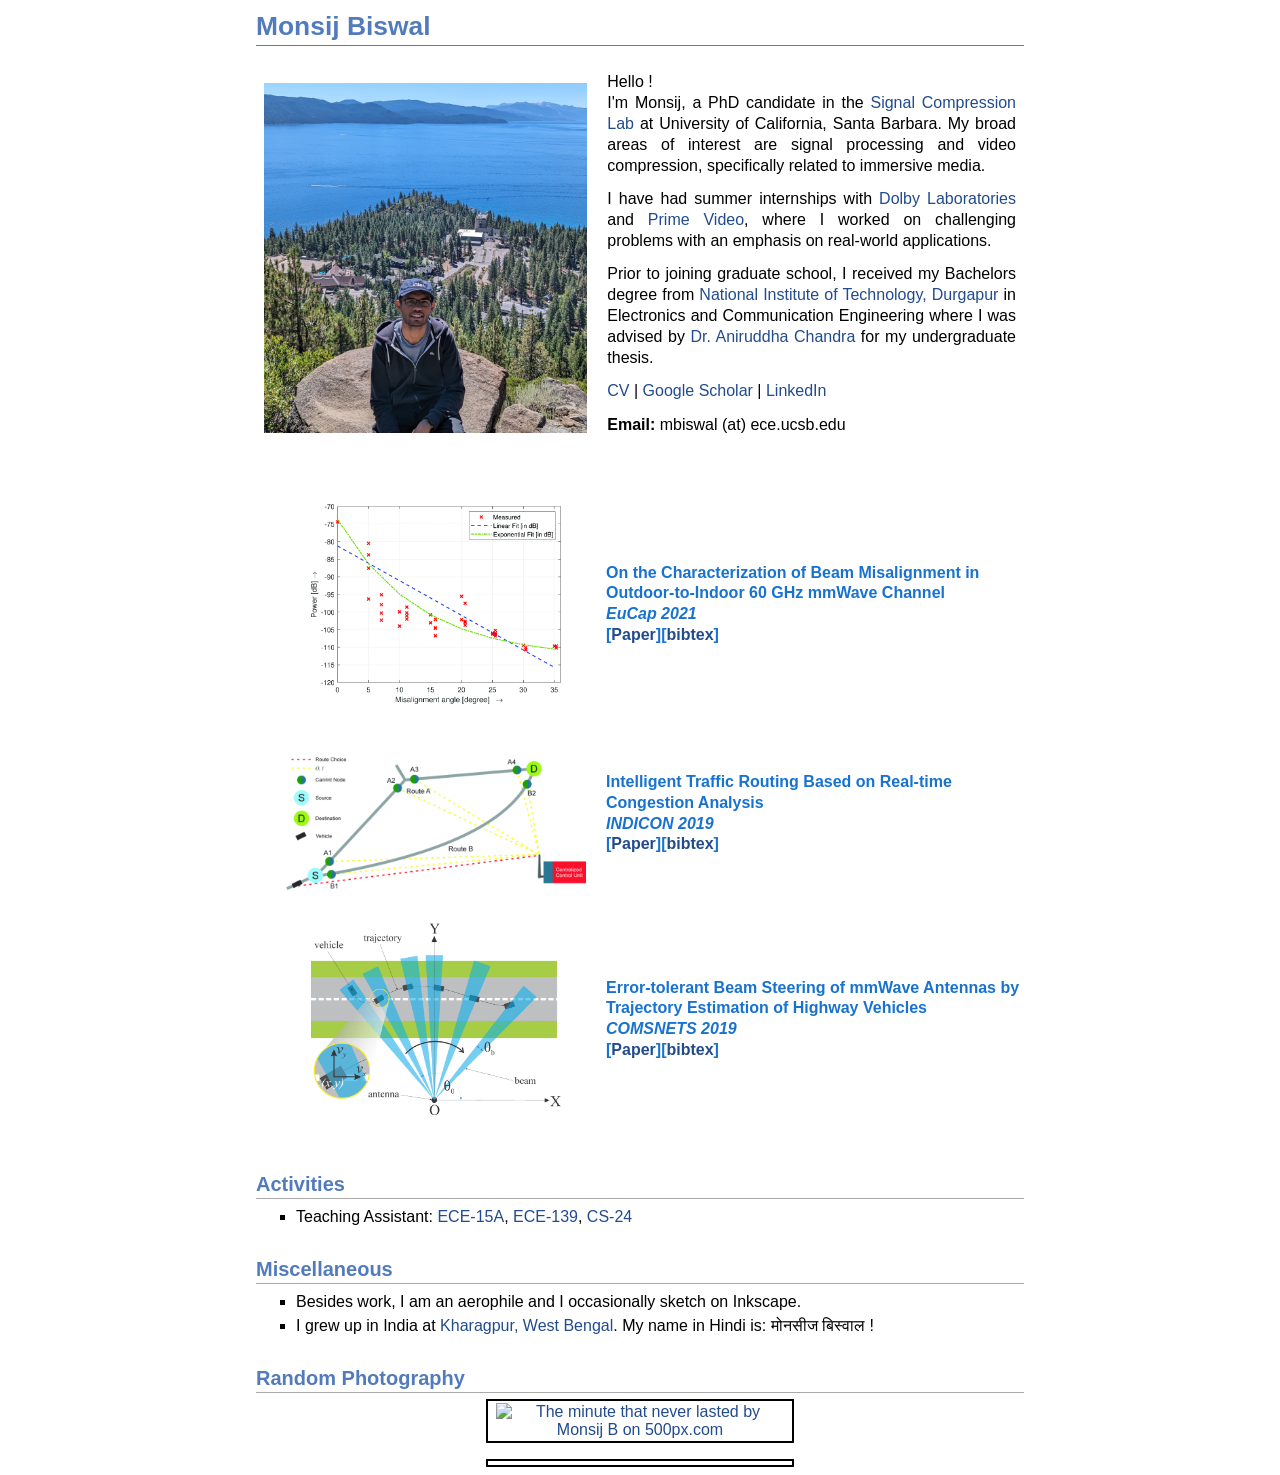
==== commit 1a8dbce2: "Rename class" ====
--- a/index.html
+++ b/index.html
@@ -130,13 +130,13 @@
     </td>
 </tr>
 </table>
-</div>
+
 
 
 <table class="center" width="40%" align="center" border="0px" cellspacing="10" cellpadding="20">
 <tr>
     <td class="pixels-photo">
-        <div class="footer-center">
+        <div>
             <script
             type="text/javascript"
             id="clustrmaps"
@@ -146,6 +146,7 @@
     </td>
 </tr>
 </table>
+</div>
 
 </body>
 </html>
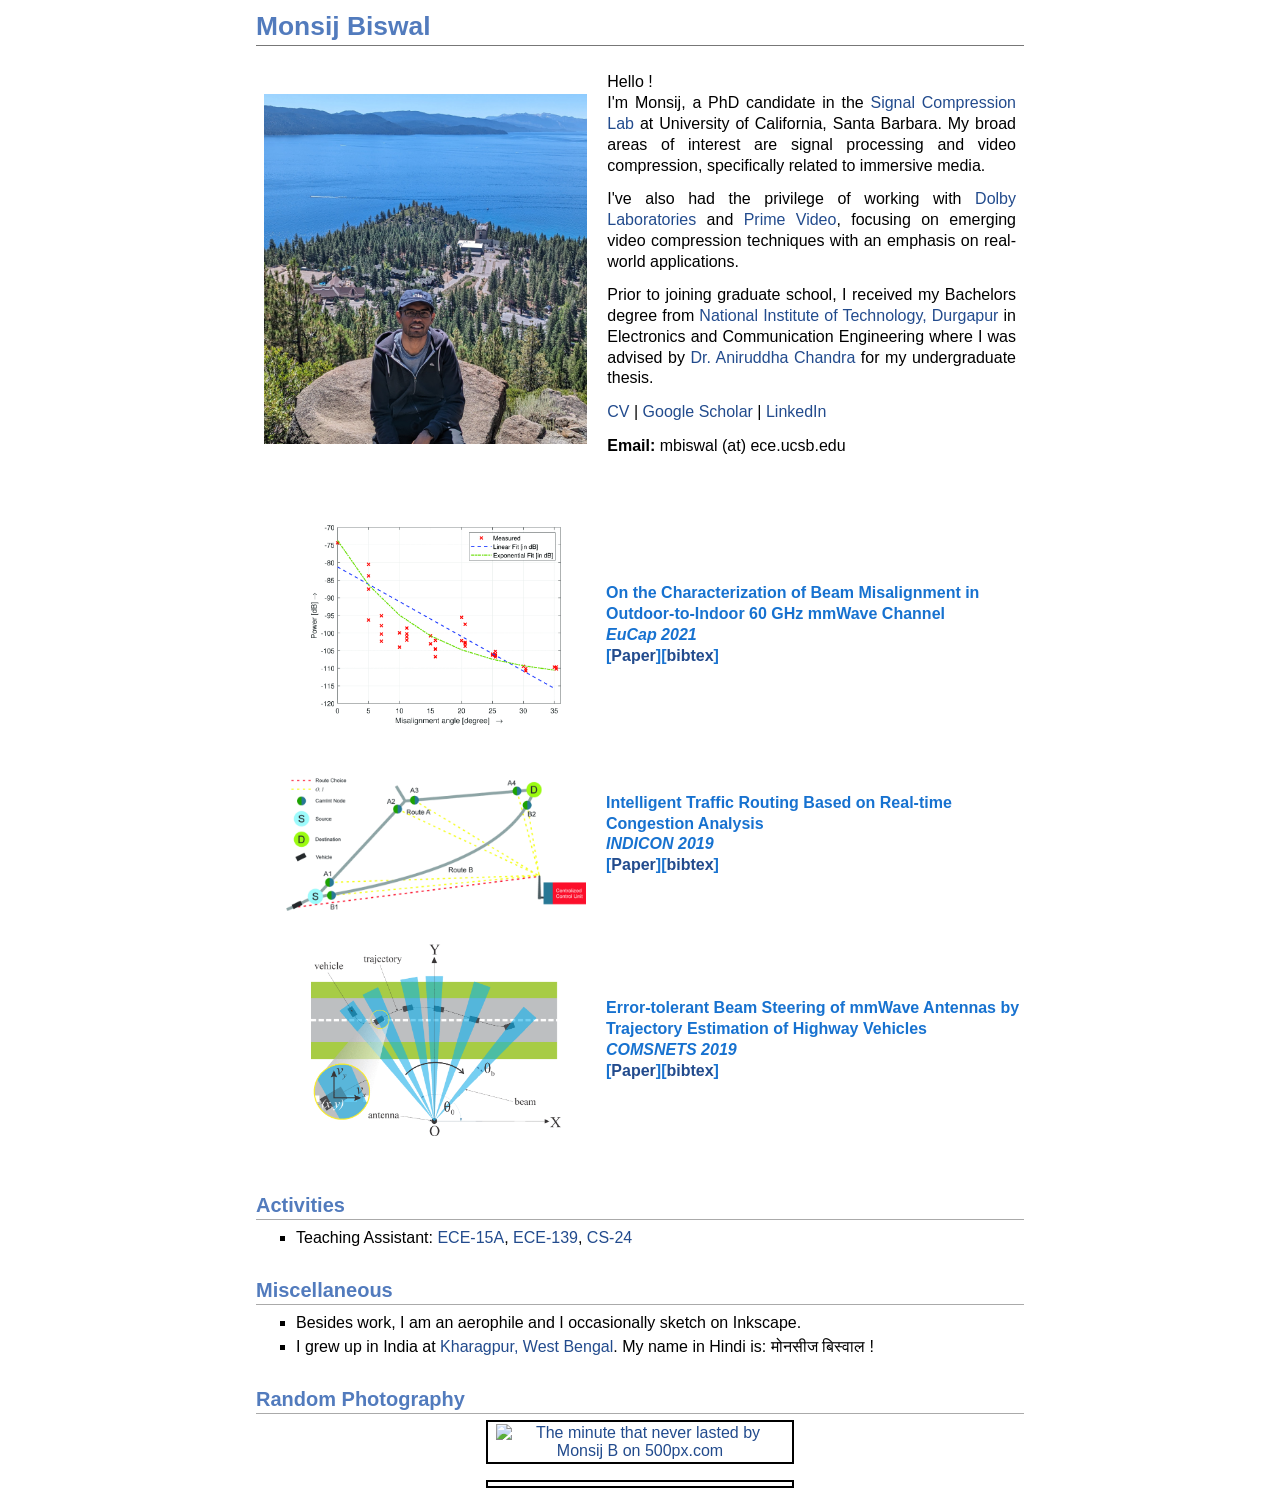
==== commit be94d687: "Revise index.html" ====
--- a/index.html
+++ b/index.html
@@ -32,7 +32,7 @@
 </p>
 
 <p align='justify'>
-    I have had summer internships with <a target="_blank" href="https://www.dolby.com">Dolby Laboratories</a> and <a target="_blank" href="https://www.primevideo.com/">Prime Video</a>, where I worked on challenging problems with an emphasis on real-world applications.
+    I've also had the privilege of working with <a target="_blank" href="https://www.dolby.com">Dolby Laboratories</a> and <a target="_blank" href="https://www.primevideo.com/">Prime Video</a>, focusing on emerging video compression techniques with an emphasis on real-world applications.
 </p>
 
 <p align='justify'>
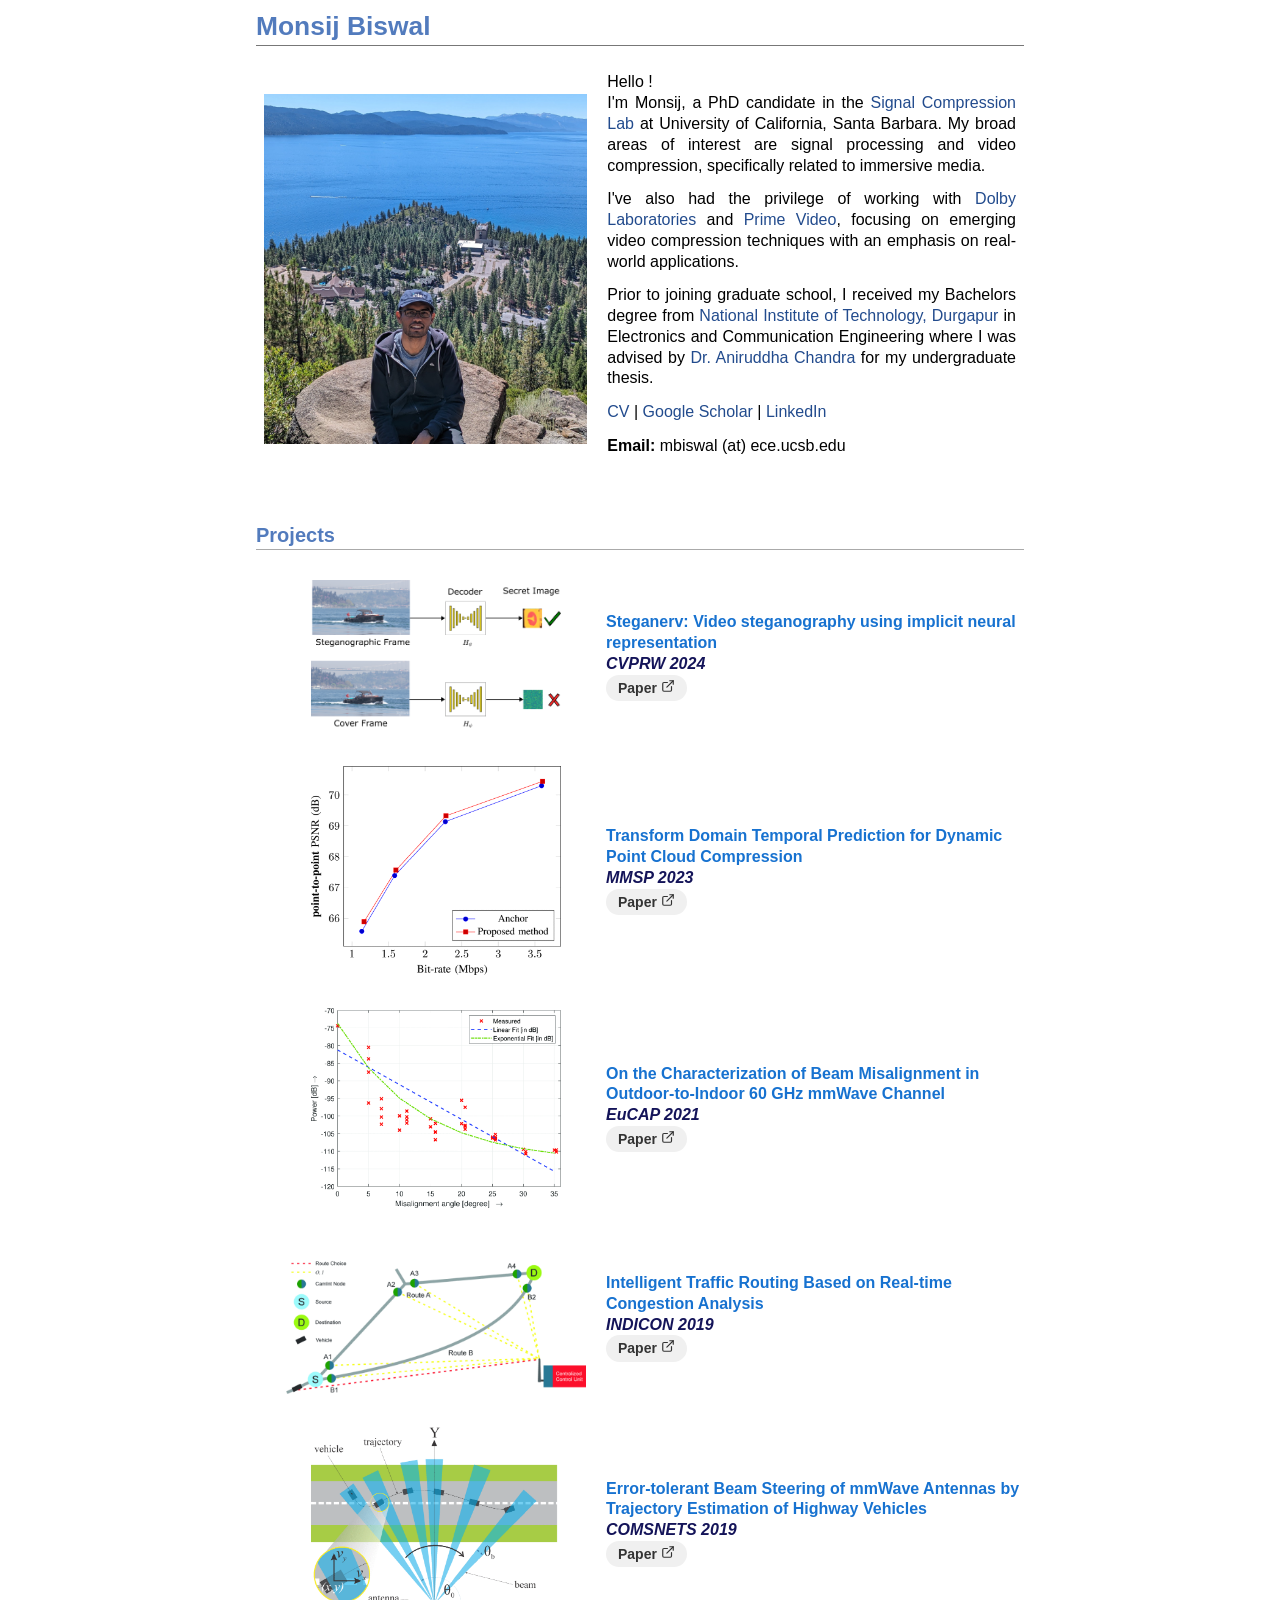
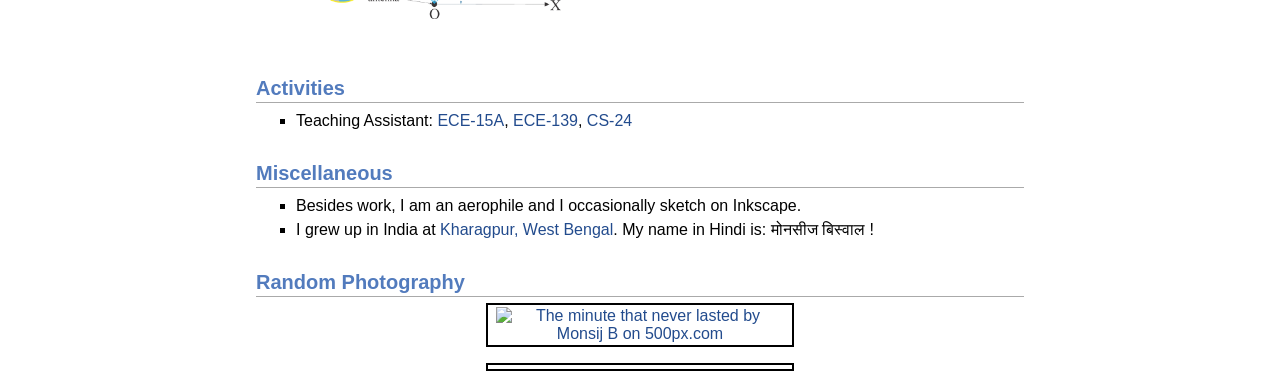
==== commit bfd0eb60: "Update index.html and style.css" ====
--- a/index.html
+++ b/index.html
@@ -6,6 +6,17 @@
 <title>Monsij Biswal</title>
 </head>
 <body>
+
+<!--  SVG for box+arrow icon used for project paper links-->
+<svg style="display: none;">
+  <symbol id="icon-external-arrow" viewBox="0 0 24 24" fill="none" stroke="currentColor" stroke-width="2" stroke-linecap="round" stroke-linejoin="round">
+    <path d="M18 13v6a2 2 0 0 1-2 2H5a2 2 0 0 1-2-2V8a2 2 0 0 1 2-2h6"></path>
+    <polyline points="15 3 21 3 21 9"></polyline>
+    <line x1="10" y1="14" x2="21" y2="3"></line>
+  </symbol>
+</svg>
+
+
 <script type="text/javascript">
 var gaJsHost = (("https:" == document.location.protocol) ? "https://ssl." : "http://www.");
 document.write(unescape("%3Cscript src='" + gaJsHost + "google-analytics.com/ga.js' type='text/javascript'%3E%3C/script%3E"));
@@ -52,20 +63,49 @@
 
 
 
-
+<h2>Projects</h2>
 
 <table class="papers" width="100%" align="center" border="0" cellspacing="0" cellpadding="20">
 
 <!-- begin entry -->
 <tr>
-<td class="thumbs"><p>
-<img src="img/misaln_fit.gif" alt="Project Image" width="250">
-</p></td>
-<td class="detail"><p><b id="papertitle">On the Characterization of Beam Misalignment in Outdoor-to-Indoor 60 GHz mmWave Channel <br />
-<i>EuCap 2021</i><br />
-[<a href="https://ieeexplore.ieee.org/document/9411018/" target="_blank">Paper</a>][<a href="https://scholar.googleusercontent.com/scholar.bib?q=info:a5UEsgx4QAcJ:scholar.google.com/&output=citation&scisdr=CgUombZoEJepn5KBWSE:AAGBfm0AAAAAYRGHQSE1NRx4G7hcCMmqqlyIfL4NZ9tb&scisig=AAGBfm0AAAAAYRGHQYwzGPFRUc5Pb09VGXzZse2Cz3NF&scisf=4&ct=citation&cd=-1&hl=en" target="_blank">bibtex</a>]
+    <td class="thumbs"><p>
+        <img src="img/steganography.png" alt="" width="250">
+        </p></td>
+    </p></td>
+    <td class="detail"><p><b id="papertitle">Steganerv: Video steganography using implicit neural representation<br/>
+        <i style="color: #141459;">CVPRW 2024</i><br/>
+        <a href="https://openaccess.thecvf.com/content/CVPR2024W/INRV/papers/Biswal_StegaNeRV_Video_Steganography_using_Implicit_Neural_Representation_CVPRW_2024_paper.pdf" target="_blank" class="paper-link">
+            <span> Paper <svg width="14" height="14"><use href="#icon-external-arrow"/></svg> </span>
+        </a>
+    </td>
+</tr>
 
-</td>
+
+<tr>
+    <td class="thumbs"><p>
+        <img src="img/TDTP_result.gif" alt="" width="250">
+        </p></td>
+    <td class="detail"><p><b id="papertitle">Transform Domain Temporal Prediction for Dynamic Point Cloud Compression<br/>
+        <i style="color: #141459;">MMSP 2023</i><br/>
+        <a href="https://ieeexplore.ieee.org/document/10337693/" target="_blank" class="paper-link">
+            <span> Paper  <svg width="14" height="14"><use href="#icon-external-arrow"/></svg>  </span>
+        </a>
+    </td>
+</tr>
+
+
+
+<tr>
+    <td class="thumbs"><p>
+    <img src="img/misaln_fit.gif" alt="Project Image" width="250">
+    </p></td>
+    <td class="detail"><p><b id="papertitle">On the Characterization of Beam Misalignment in Outdoor-to-Indoor 60 GHz mmWave Channel <br />
+    <i style="color: #141459;">EuCAP 2021</i><br />
+    <a href="https://ieeexplore.ieee.org/document/9411018/" target="_blank" class="paper-link">
+        <span> Paper <svg width="14" height="14"><use href="#icon-external-arrow"/></svg> </span>
+    </a>
+    </td>
 </tr>
 
 <tr>
@@ -74,8 +114,10 @@
         </p></td>
     </p></td>
     <td class="detail"><p><b id="papertitle">Intelligent Traffic Routing Based on Real-time Congestion Analysis <br/>
-    <i>INDICON 2019</i><br/>
-    [<a href="https://ieeexplore.ieee.org/document/9028991" target="_blank">Paper</a>][<a href="https://scholar.googleusercontent.com/scholar.bib?q=info:JQJZ_9cNBHsJ:scholar.google.com/&output=citation&scisdr=CgUomULBEJepn5KZguI:AAGBfm0AAAAAYRGfmuJPiCUkw372LjGmra0eEr6BfGkX&scisig=AAGBfm0AAAAAYRGfmjSORIwJLmJN458xv8n9_jwLcH44&scisf=4&ct=citation&cd=-1&hl=en" target="_blank">bibtex</a>]
+        <i style="color: #141459;">INDICON 2019</i><br/>
+        <a href="https://ieeexplore.ieee.org/document/9028991" target="_blank" class="paper-link">
+            <span> Paper <svg width="14" height="14"><use href="#icon-external-arrow"/></svg> </span>
+        </a>
     </td>
 </tr>
 
@@ -86,8 +128,10 @@
         </p></td>
     </p></td>
     <td class="detail"><p><b id="papertitle">Error-tolerant Beam Steering of mmWave Antennas by Trajectory Estimation of Highway Vehicles <br/>
-    <i>COMSNETS 2019</i><br/>
-    [<a href="https://ieeexplore.ieee.org/document/8711456" target="_blank">Paper</a>][<a href="https://scholar.googleusercontent.com/scholar.bib?q=info:DRTgsdB6mvoJ:scholar.google.com/&output=citation&scisdr=CgUomULBEJepn5Km-3w:AAGBfm0AAAAAYRGg43yqLxnjWTbxAXIXg3eJi_fVLEin&scisig=AAGBfm0AAAAAYRGg4-PyG8K-sVS803F36WZ1WPKrWxEs&scisf=4&ct=citation&cd=-1&hl=en" target="_blank">bibtex</a>]
+    <i style="color: #141459;">COMSNETS 2019</i><br/>
+    <a href="https://ieeexplore.ieee.org/document/8711456" target="_blank" class="paper-link">
+        <span> Paper <svg width="14" height="14"><use href="#icon-external-arrow"/></svg> </span>
+    </a>
     </td>
 </tr>
 
--- a/style.css
+++ b/style.css
@@ -453,4 +453,16 @@
     }
     .tooltip:hover:after {
         opacity: 1;
-    }+    }
+
+.paper-link {
+    display: inline-flex;
+    align-items: center;
+    padding: 4px 12px;
+    background: #f0f0f0;
+    border-radius: 15px;
+    font-size: 14px;
+    text-decoration: none;
+    color: #333;
+  }
+  .paper-link:hover { background: #e0e0e0; }
